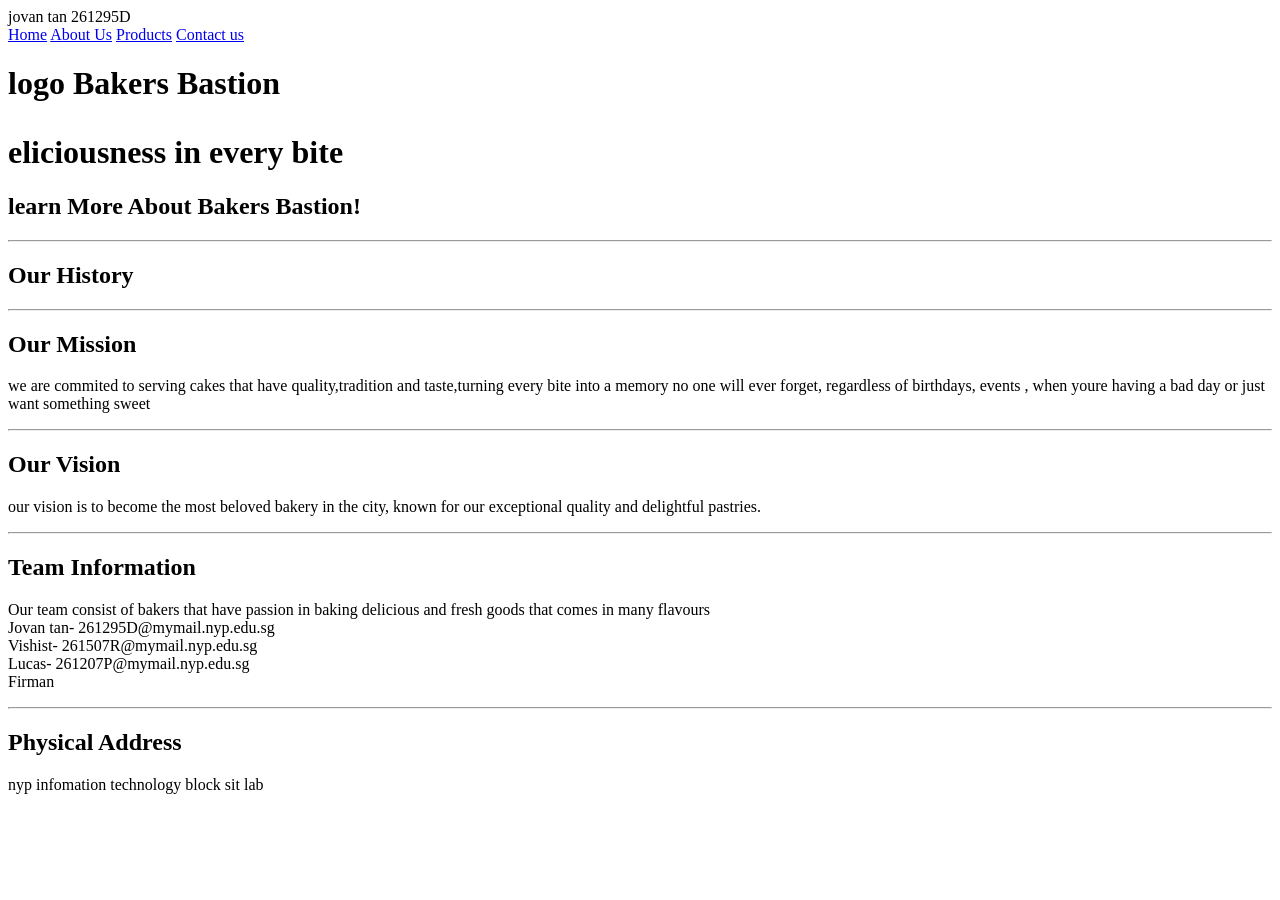
==== abt us.html @ 67ce584d "Add files via upload" ====
<!--author-->jovan tan 261295D
<!DOCTYPE html>
<html lang="en">
<head>
    <meta charset="UTF-8">
    <meta name="viewport" content="width=device-width, initial-scale=1.0">
    <title>Bakers Bastion</title>
    <link href="CSS/style.css" rel="stylesheet">
</head>
<body>
    <nav>
            <a href="index.html">Home</a>
            <a href="abt us.html">About Us</a>
            <a href="products.html">Products</a>
            <a href="contact us.html">Contact us</a>
    </nav>
    <header>
        <h1> logo Bakers Bastion<br /><Dl></Dl>eliciousness in every bite</h1>
    </header>
<h2>learn More About Bakers Bastion!</h2>
<hr />
<h2> Our History</h2>
<p></p>
<hr />
<h2> Our Mission</h2>
<p>we are commited to serving cakes that have quality,tradition and taste,turning every bite into a memory no one will ever forget, regardless of birthdays, events , when youre having a bad day or just want something sweet</p>
<hr />
<h2>Our Vision</h2>
<p>our vision is to become the most beloved bakery in the city, known for our exceptional quality and delightful pastries.</p>
<hr />
<h2>Team Information</h2>
<p>Our team consist of bakers that have passion in baking delicious and fresh goods that comes in many flavours<br/>
Jovan tan- 261295D@mymail.nyp.edu.sg<br />
Vishist- 261507R@mymail.nyp.edu.sg<br />
Lucas- 261207P@mymail.nyp.edu.sg<br />
Firman</p>
<hr />
<h2>Physical Address</h2>
<p>nyp infomation technology block sit lab</p>
</body>
</html>
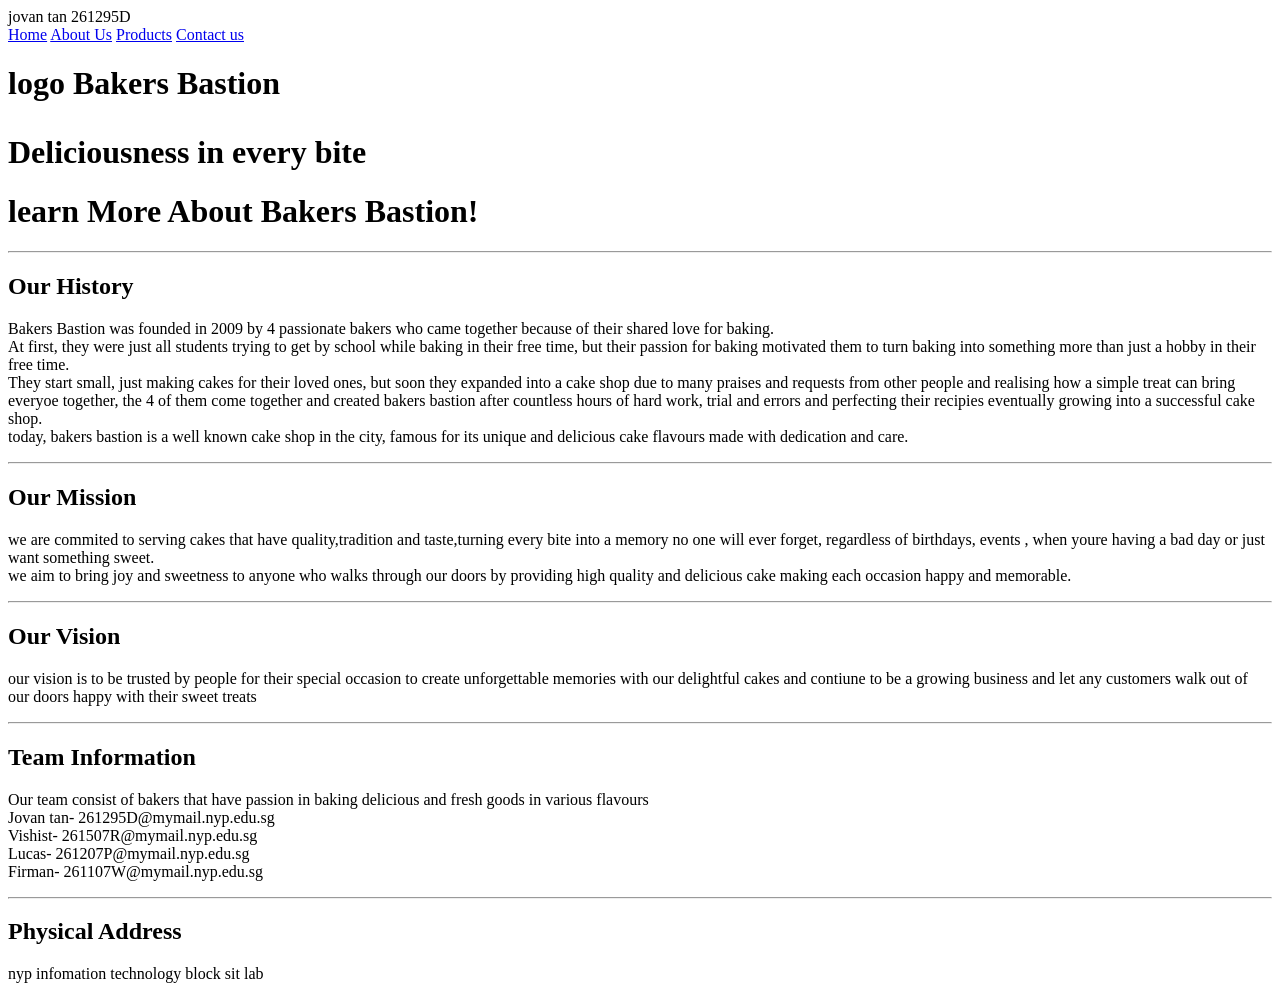
==== commit 35a81e33: "Update abt us.html" ====
--- a/abt us.html
+++ b/abt us.html
@@ -16,27 +16,32 @@
             <a href="contact us.html">Contact us</a>
     </nav>
     <header>
-        <h1> logo Bakers Bastion<br /><Dl></Dl>eliciousness in every bite</h1>
+        <h1> logo Bakers Bastion<br /><Dl></Dl>Deliciousness in every bite</h1>
     </header>
-<h2>learn More About Bakers Bastion!</h2>
+<h1>learn More About Bakers Bastion!</h1>
 <hr />
 <h2> Our History</h2>
-<p></p>
+<p>Bakers Bastion was founded in 2009 by 4 passionate bakers who came together because of their shared love for baking.<br />
+At first, they were just all students trying to get by school while baking in their free time, but their passion for baking motivated them to turn baking into something more than just a hobby in their free time.<br />
+They start small, just making cakes for their loved ones, but soon they expanded into a cake shop due to many praises and requests from other people and realising how a simple treat can bring everyoe together, the 4 of them come together and created bakers bastion after countless hours of hard work, trial and errors and perfecting their recipies eventually growing into a successful cake shop.<br />
+today, bakers bastion is a well known cake shop in the city, famous for its unique and delicious cake flavours made with dedication and care.
+</p>
 <hr />
 <h2> Our Mission</h2>
-<p>we are commited to serving cakes that have quality,tradition and taste,turning every bite into a memory no one will ever forget, regardless of birthdays, events , when youre having a bad day or just want something sweet</p>
+<p>we are commited to serving cakes that have quality,tradition and taste,turning every bite into a memory no one will ever forget, regardless of birthdays, events , when youre having a bad day or just want something sweet. <br /> 
+we aim to bring joy and sweetness to anyone who walks through our doors by providing high quality and delicious cake making each occasion happy and memorable.</p>
 <hr />
 <h2>Our Vision</h2>
-<p>our vision is to become the most beloved bakery in the city, known for our exceptional quality and delightful pastries.</p>
+<p>our vision is to be trusted by people for their special occasion to create unforgettable memories with our delightful cakes and contiune to be a growing business and let any customers walk out of our doors happy with their sweet treats</p>
 <hr />
 <h2>Team Information</h2>
-<p>Our team consist of bakers that have passion in baking delicious and fresh goods that comes in many flavours<br/>
+<p>Our team consist of bakers that have passion in baking delicious and fresh goods in various flavours<br/>
 Jovan tan- 261295D@mymail.nyp.edu.sg<br />
 Vishist- 261507R@mymail.nyp.edu.sg<br />
 Lucas- 261207P@mymail.nyp.edu.sg<br />
-Firman</p>
+Firman- 261107W@mymail.nyp.edu.sg<br /></p>
 <hr />
 <h2>Physical Address</h2>
 <p>nyp infomation technology block sit lab</p>
 </body>
-</html>+</html>
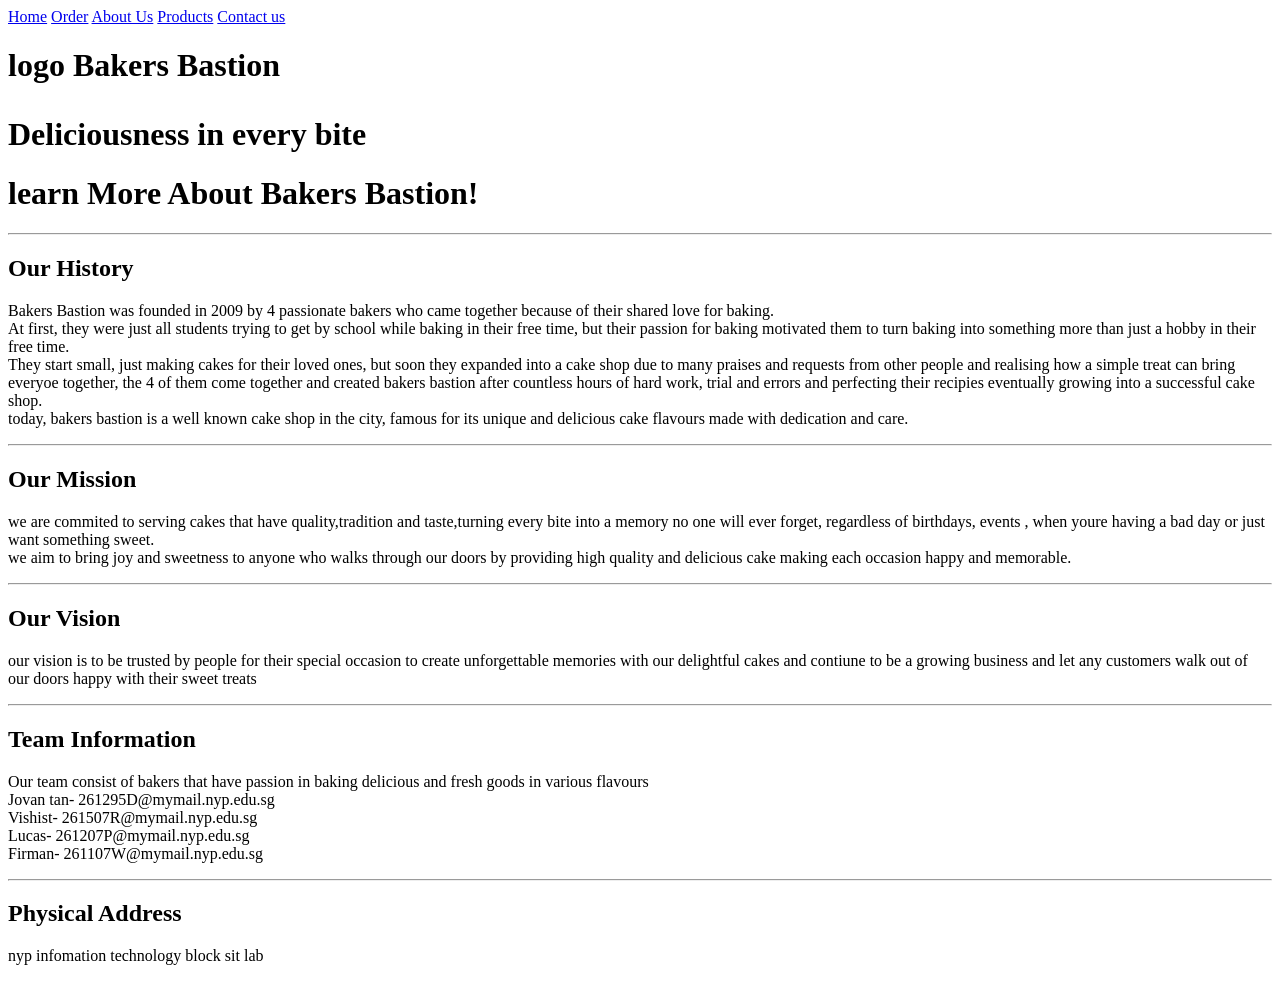
==== commit 7cd148f3: "Update abt us.html" ====
--- a/abt us.html
+++ b/abt us.html
@@ -1,5 +1,3 @@
-
-<!--author-->jovan tan 261295D
 <!DOCTYPE html>
 <html lang="en">
 <head>
@@ -11,13 +9,15 @@
 <body>
     <nav>
             <a href="index.html">Home</a>
+            <a href="order.html">Order</a>
             <a href="abt us.html">About Us</a>
             <a href="products.html">Products</a>
-            <a href="contact us.html">Contact us</a>
+            <a href="contactus.html">Contact us</a>
     </nav>
     <header>
         <h1> logo Bakers Bastion<br /><Dl></Dl>Deliciousness in every bite</h1>
     </header>
+    <main>
 <h1>learn More About Bakers Bastion!</h1>
 <hr />
 <h2> Our History</h2>
@@ -43,5 +43,6 @@
 <hr />
 <h2>Physical Address</h2>
 <p>nyp infomation technology block sit lab</p>
+</main>
 </body>
 </html>
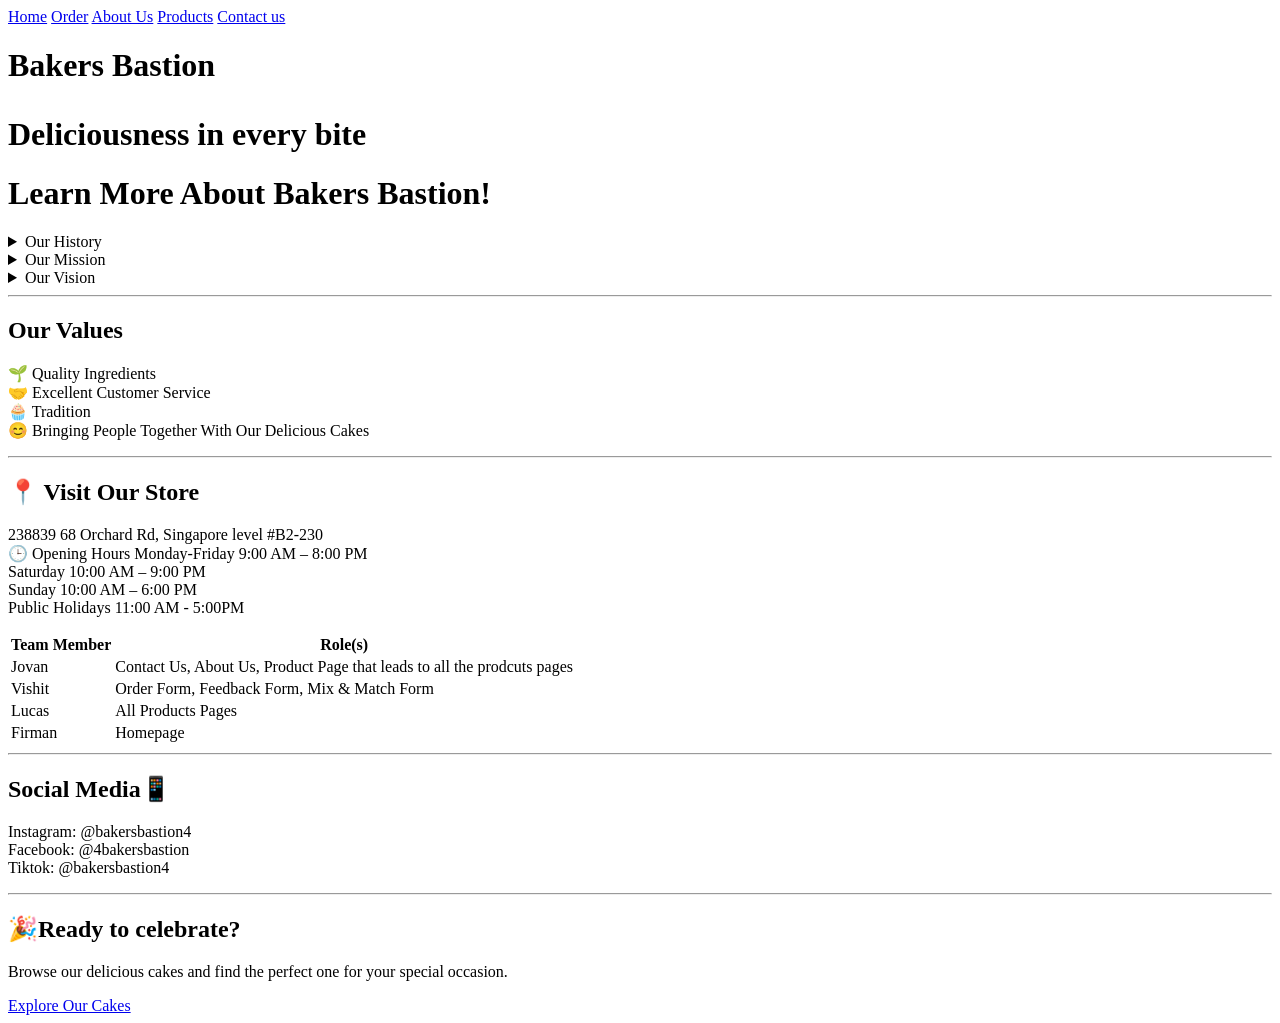
==== commit 9d239b1f: "Update abt us.html" ====
--- a/abt us.html
+++ b/abt us.html
@@ -4,7 +4,7 @@
     <meta charset="UTF-8">
     <meta name="viewport" content="width=device-width, initial-scale=1.0">
     <title>Bakers Bastion</title>
-    <link href="CSS/style.css" rel="stylesheet">
+    <link href="CSS/jstyle.css" rel="stylesheet">
 </head>
 <body>
     <nav>
@@ -15,34 +15,117 @@
             <a href="contactus.html">Contact us</a>
     </nav>
     <header>
-        <h1> logo Bakers Bastion<br /><Dl></Dl>Deliciousness in every bite</h1>
+        <h1>  Bakers Bastion<br /><Dl></Dl>Deliciousness in every bite</h1>
     </header>
     <main>
-<h1>learn More About Bakers Bastion!</h1>
+<h1>Learn More About Bakers Bastion!</h1>
+
+<details class="accordion">
+    <summary>Our History</summary>
+
+    <div class="content">
+        <p>
+            Bakers Bastion was founded in 2009 by 4 passionate bakers who came together because of their shared love for baking.
+
+            At first, they were students baking in their free time. Their passion eventually became a successful cake shop known for unique and delicious cakes.<br /><br />
+
+            Timeline of our journey.<br />
+            2009: Bakers Bastion was founded by 4 passionate baking students.<br />
+            2012: The first physical bakery was opened in singapore. <br />
+            2015: Bakers Bastion expanded to include a wider variety of cakes and patries.<br />
+            2018: Bakers Bastion started offering online ordering and delivery services.<br />
+            2026: Bakers Bastion serves thousands of happy customers and contiune to grow their reputation
+        </p>
+    </div>
+</details>
+
+<details class="accordion">
+    <summary> Our Mission</summary>
+
+    <div class="content">
+        <p>
+            We are committed to serving cakes with quality, tradition and taste, turning every bite into a memory.
+        </p>
+    </div>
+</details>
+
+<details class="accordion">
+    <summary> Our Vision</summary>
+
+    <div class="content">
+        <p>
+            Our vision is to become Singapore's favourite cake shop, creating unforgettable memories through our cakes.
+        </p>
+    </div>
+</details>
 <hr />
-<h2> Our History</h2>
-<p>Bakers Bastion was founded in 2009 by 4 passionate bakers who came together because of their shared love for baking.<br />
-At first, they were just all students trying to get by school while baking in their free time, but their passion for baking motivated them to turn baking into something more than just a hobby in their free time.<br />
-They start small, just making cakes for their loved ones, but soon they expanded into a cake shop due to many praises and requests from other people and realising how a simple treat can bring everyoe together, the 4 of them come together and created bakers bastion after countless hours of hard work, trial and errors and perfecting their recipies eventually growing into a successful cake shop.<br />
-today, bakers bastion is a well known cake shop in the city, famous for its unique and delicious cake flavours made with dedication and care.
+<h2>Our Values</h2>
+<p>
+    🌱 Quality Ingredients <br />
+
+🤝 Excellent Customer Service<br />
+
+🧁 Tradition<br /> 
+
+😊 Bringing People Together With Our Delicious Cakes
 </p>
 <hr />
-<h2> Our Mission</h2>
-<p>we are commited to serving cakes that have quality,tradition and taste,turning every bite into a memory no one will ever forget, regardless of birthdays, events , when youre having a bad day or just want something sweet. <br /> 
-we aim to bring joy and sweetness to anyone who walks through our doors by providing high quality and delicious cake making each occasion happy and memorable.</p>
+<h2>📍 Visit Our Store</h2>
+<p>238839 68 Orchard Rd, Singapore level #B2-230<br />
+🕒 Opening Hours
+Monday-Friday
+9:00 AM – 8:00 PM<br />
+
+Saturday
+10:00 AM – 9:00 PM<br />
+
+Sunday
+10:00 AM – 6:00 PM<br />
+
+Public Holidays
+11:00 AM - 5:00PM</p>
+</p>
+<table class="team-table">
+    <tr>
+        <th>Team Member</th>
+        <th>Role(s)</th>
+    </tr>
+
+    <tr>
+        <td>Jovan</td>
+        <td>Contact Us, About Us, Product Page that leads to all the prodcuts pages</td>
+    </tr>
+
+    <tr>
+        <td>Vishit</td>
+        <td>Order Form, Feedback Form, Mix & Match Form</td>
+    </tr>
+
+    <tr>
+        <td>Lucas</td>
+        <td>All Products Pages</td>
+    </tr>
+
+    <tr>
+        <td>Firman</td>
+        <td>Homepage</td>
+    </tr>
+</table>
 <hr />
-<h2>Our Vision</h2>
-<p>our vision is to be trusted by people for their special occasion to create unforgettable memories with our delightful cakes and contiune to be a growing business and let any customers walk out of our doors happy with their sweet treats</p>
+<h2>Social Media📱</h2>
+<p>
+    Instagram: @bakersbastion4<br />
+    Facebook: @4bakersbastion<br />
+    Tiktok: @bakersbastion4
+</p>
 <hr />
-<h2>Team Information</h2>
-<p>Our team consist of bakers that have passion in baking delicious and fresh goods in various flavours<br/>
-Jovan tan- 261295D@mymail.nyp.edu.sg<br />
-Vishist- 261507R@mymail.nyp.edu.sg<br />
-Lucas- 261207P@mymail.nyp.edu.sg<br />
-Firman- 261107W@mymail.nyp.edu.sg<br /></p>
-<hr />
-<h2>Physical Address</h2>
-<p>nyp infomation technology block sit lab</p>
+<h2>🎉Ready to celebrate?</h2>
+<div class="cta">
+    
+    <p>Browse our delicious cakes and find the perfect one for your special occasion.</p>
+
+    <a href="products.html" class="cta-btn">Explore Our Cakes</a>
+</div>
 </main>
 </body>
 </html>
